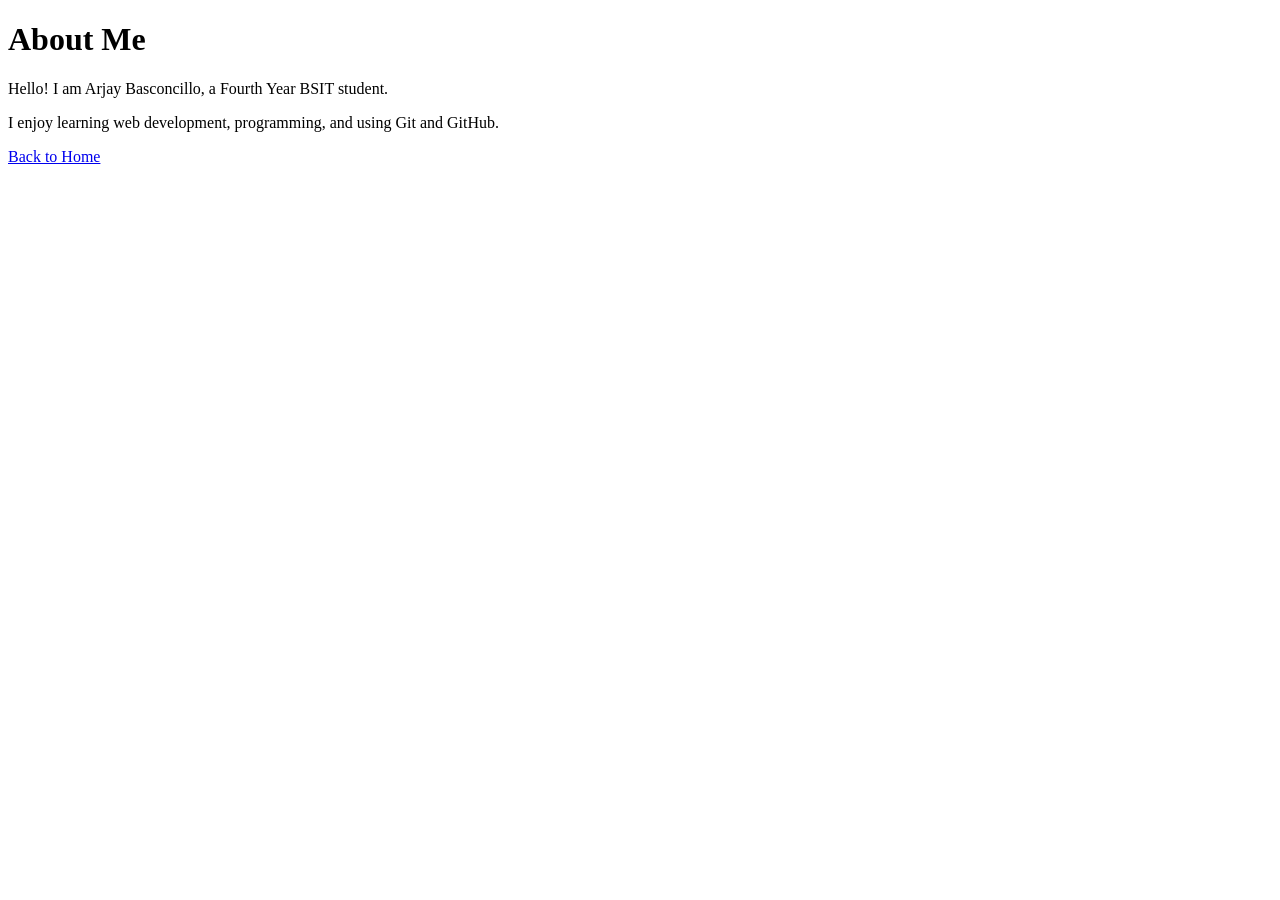
==== about.html @ b7c266d0 "Add About page" ====
<!DOCTYPE html>
<html lang="en">
<head>
    <meta charset="UTF-8">
    <meta name="viewport" content="width=device-width, initial-scale=1.0">
    <title>About Me</title>
</head>
<body>

<h1>About Me</h1>

<p>Hello! I am Arjay Basconcillo, a Fourth Year BSIT student.</p>

<p>I enjoy learning web development, programming, and using Git and GitHub.</p>

<a href="index.html">Back to Home</a>

</body>
</html>
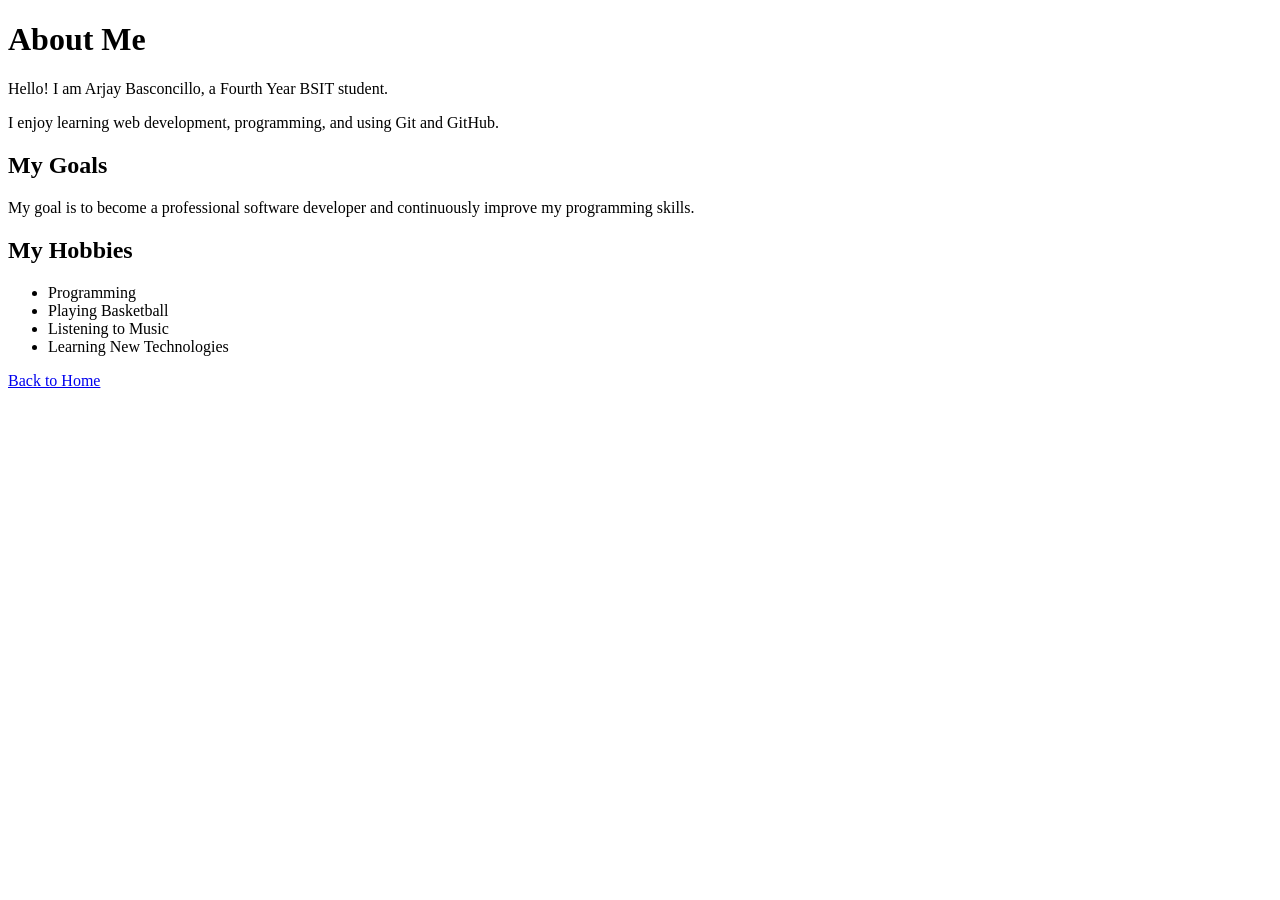
==== commit ee5d5d21: "Update About page with goals and hobbies" ====
--- a/about.html
+++ b/about.html
@@ -7,13 +7,24 @@
 </head>
 <body>
 
-<h1>About Me</h1>
+    <h1>About Me</h1>
 
-<p>Hello! I am Arjay Basconcillo, a Fourth Year BSIT student.</p>
+    <p>Hello! I am Arjay Basconcillo, a Fourth Year BSIT student.</p>
 
-<p>I enjoy learning web development, programming, and using Git and GitHub.</p>
+    <p>I enjoy learning web development, programming, and using Git and GitHub.</p>
 
-<a href="index.html">Back to Home</a>
+    <h2>My Goals</h2>
+    <p>My goal is to become a professional software developer and continuously improve my programming skills.</p>
+
+    <h2>My Hobbies</h2>
+    <ul>
+        <li>Programming</li>
+        <li>Playing Basketball</li>
+        <li>Listening to Music</li>
+        <li>Learning New Technologies</li>
+    </ul>
+
+    <a href="index.html">Back to Home</a>
 
 </body>
 </html>
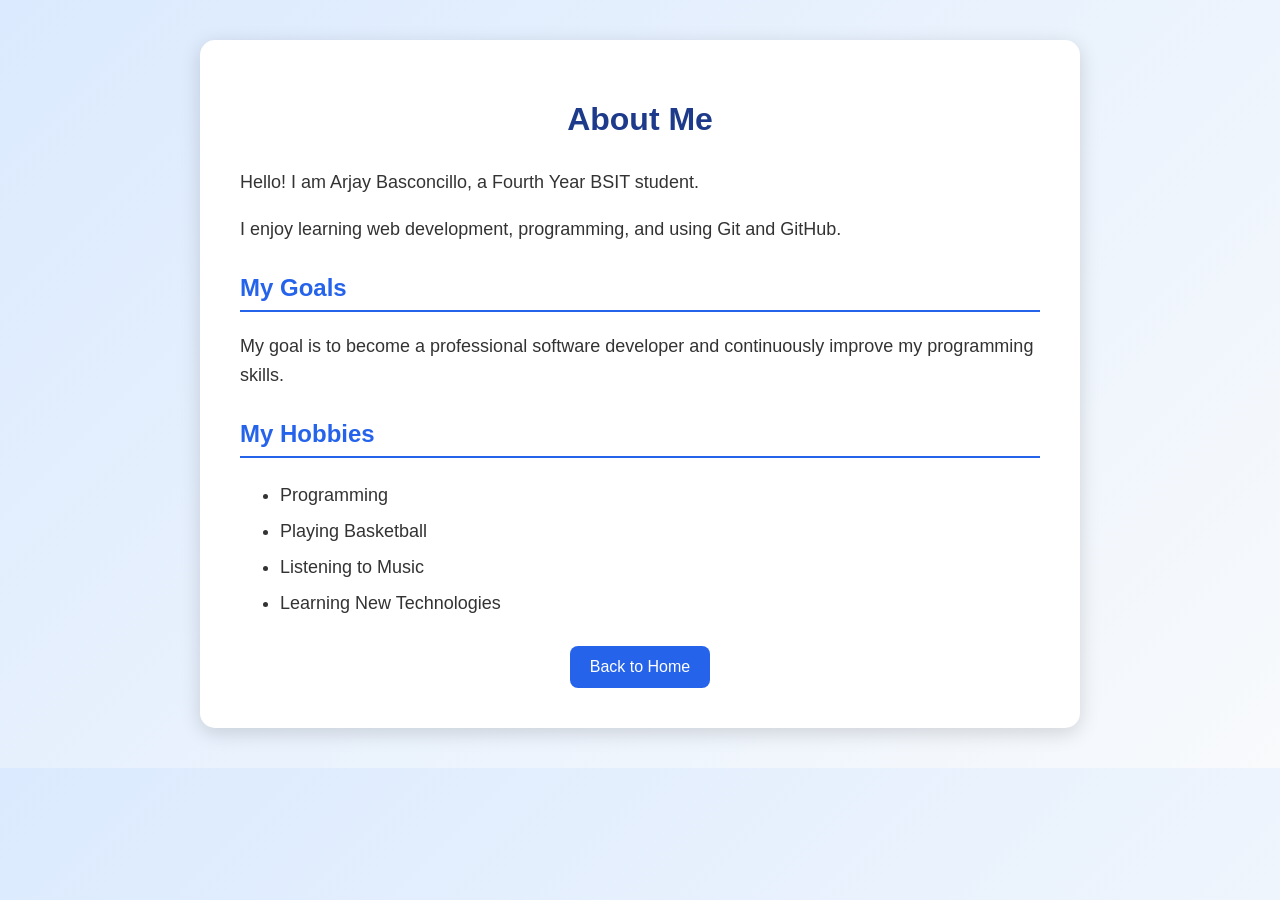
==== commit 36073637: "Update portfolio design" ====
--- a/about.html
+++ b/about.html
@@ -4,27 +4,36 @@
     <meta charset="UTF-8">
     <meta name="viewport" content="width=device-width, initial-scale=1.0">
     <title>About Me</title>
+
+    <link rel="stylesheet" href="style.css">
 </head>
+
 <body>
 
-    <h1>About Me</h1>
+    <div class="container">
 
-    <p>Hello! I am Arjay Basconcillo, a Fourth Year BSIT student.</p>
+        <h1>About Me</h1>
 
-    <p>I enjoy learning web development, programming, and using Git and GitHub.</p>
+        <p>Hello! I am Arjay Basconcillo, a Fourth Year BSIT student.</p>
 
-    <h2>My Goals</h2>
-    <p>My goal is to become a professional software developer and continuously improve my programming skills.</p>
+        <p>I enjoy learning web development, programming, and using Git and GitHub.</p>
 
-    <h2>My Hobbies</h2>
-    <ul>
-        <li>Programming</li>
-        <li>Playing Basketball</li>
-        <li>Listening to Music</li>
-        <li>Learning New Technologies</li>
-    </ul>
+        <h2>My Goals</h2>
 
-    <a href="index.html">Back to Home</a>
+        <p>My goal is to become a professional software developer and continuously improve my programming skills.</p>
+
+        <h2>My Hobbies</h2>
+
+        <ul>
+            <li>Programming</li>
+            <li>Playing Basketball</li>
+            <li>Listening to Music</li>
+            <li>Learning New Technologies</li>
+        </ul>
+
+        <a href="index.html" class="back-button">Back to Home</a>
+
+    </div>
 
 </body>
 </html>
--- a/style.css
+++ b/style.css
@@ -0,0 +1,131 @@
+body {
+    font-family: Arial, sans-serif;
+    background: linear-gradient(135deg, #dbeafe, #f8fafc);
+    margin: 0;
+    padding: 40px 20px;
+    color: #333;
+}
+
+.container {
+    max-width: 800px;
+    margin: 0 auto;
+    background-color: white;
+    padding: 40px;
+    border-radius: 15px;
+    box-shadow: 0 5px 20px rgba(0, 0, 0, 0.15);
+}
+
+h1 {
+    text-align: center;
+    color: #1e3a8a;
+    margin-bottom: 30px;
+}
+
+h2 {
+    color: #2563eb;
+    border-bottom: 2px solid #2563eb;
+    padding-bottom: 8px;
+    margin-top: 30px;
+    text-align: left;
+}
+
+p {
+    font-size: 18px;
+    line-height: 1.6;
+    text-align: left;
+}
+
+/* Navigation - naka-center */
+nav {
+    display: flex;
+    justify-content: center;
+    align-items: center;
+    gap: 15px;
+    padding: 20px 0;
+}
+
+/* Home - normal link */
+nav .home-link {
+    background-color: transparent;
+    color: #2563eb;
+    padding: 0;
+    text-decoration: none;
+    font-size: 18px;
+}
+
+nav .home-link:hover {
+    color: #1e40af;
+    text-decoration: underline;
+}
+
+/* About Me, Skills, Contact - buttons */
+nav .nav-button {
+    background-color: #2563eb;
+    color: white;
+    padding: 12px 20px;
+    border-radius: 8px;
+    text-decoration: none;
+    font-size: 18px;
+}
+
+nav .nav-button:hover {
+    background-color: #1e40af;
+}
+
+/* Welcome text sa Home - naka-center */
+.welcome-text {
+    text-align: center;
+    margin-top: 30px;
+}
+
+/* Lists */
+ul {
+    font-size: 18px;
+    line-height: 2;
+    text-align: left;
+}
+
+/* Contact Information - naka-left */
+.contact-info {
+    text-align: left;
+    background-color: #f8fafc;
+    padding: 20px;
+    border-radius: 10px;
+    margin: 20px 0;
+}
+
+/* Skills at Social Media List - naka-left */
+.contact-list {
+    text-align: left;
+    list-style-position: inside;
+    background-color: #f8fafc;
+    padding: 20px 30px;
+    border-radius: 10px;
+    line-height: 2;
+    font-size: 18px;
+}
+
+/* Message - naka-left */
+.message {
+    text-align: left;
+    background-color: #f8fafc;
+    padding: 20px;
+    border-radius: 10px;
+    line-height: 1.6;
+}
+
+/* Back to Home button */
+.back-button {
+    display: block;
+    width: fit-content;
+    margin: 25px auto 0;
+    padding: 12px 20px;
+    background-color: #2563eb;
+    color: white;
+    text-decoration: none;
+    border-radius: 8px;
+}
+
+.back-button:hover {
+    background-color: #1e40af;
+}
